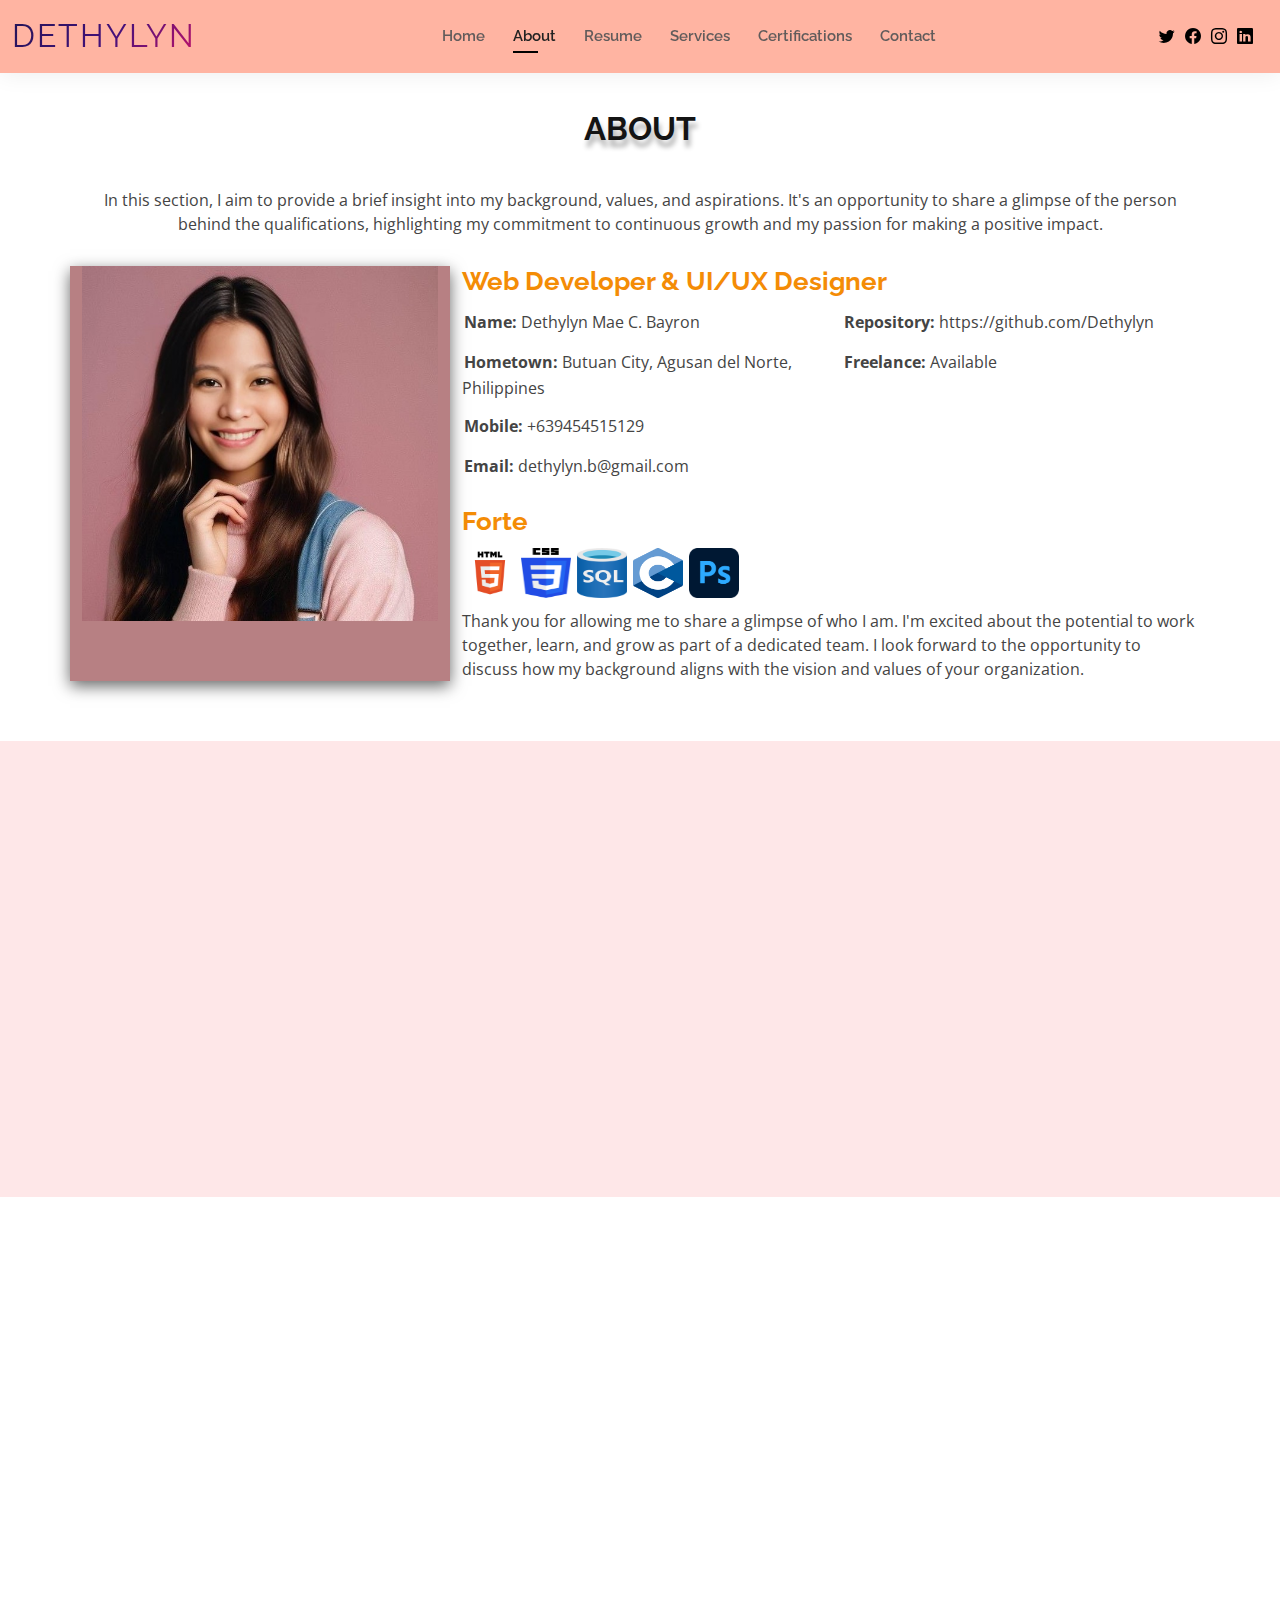
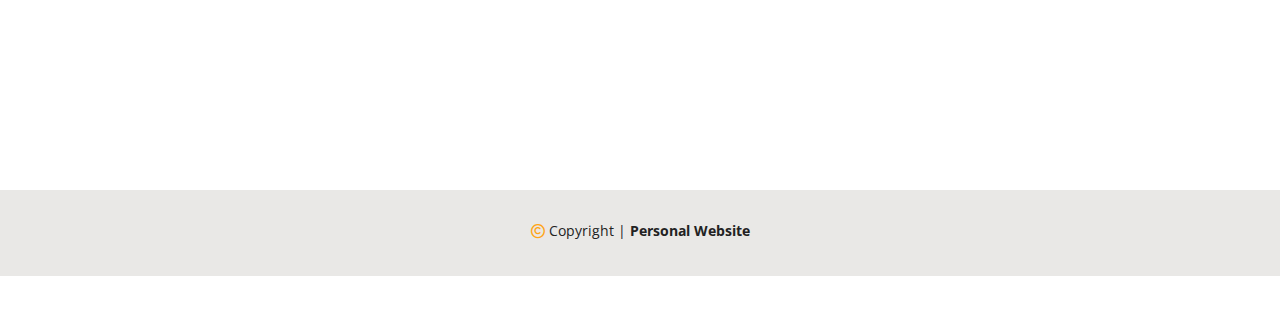
==== about.html @ 1c45d4dc "first commit" ====
<!DOCTYPE html>
<html lang="en">

<head>
  <meta charset="utf-8">
  <meta content="width=device-width, initial-scale=1.0" name="viewport">

  <title>Dethylyn Bayron</title>
  <meta content="" name="description">
  <meta content="" name="keywords">

  <!-- Favicons -->
  <link href="assets/img/letter-d.png" rel="icon">
  <link href="assets/img/apple-touch-icon.png" rel="apple-touch-icon">

  <!-- Google Fonts -->
  <link href="https://fonts.googleapis.com/css?family=Open+Sans:300,300i,400,400i,600,600i,700,700i|Raleway:300,300i,400,400i,500,500i,600,600i,700,700i|Poppins:300,300i,400,400i,500,500i,600,600i,700,700i" rel="stylesheet">

  <!-- Vendor CSS Files -->
  <link href="assets/vendor/aos/aos.css" rel="stylesheet">
  <link href="assets/vendor/bootstrap/css/bootstrap.min.css" rel="stylesheet">
  <link href="assets/vendor/bootstrap-icons/bootstrap-icons.css" rel="stylesheet">
  <link href="assets/vendor/boxicons/css/boxicons.min.css" rel="stylesheet">
  <link href="assets/vendor/glightbox/css/glightbox.min.css" rel="stylesheet">
  <link href="assets/vendor/swiper/swiper-bundle.min.css" rel="stylesheet">

  <!-- Template Main CSS File -->
  <link href="assets/css/style.css" rel="stylesheet">
    <!-- custom css -->
    <link href="assets/css/custom.css" rel="stylesheet">
    <!-- font awesome css -->
    <link href="assets/css/all.css" rel="stylesheet">

  <!-- =======================================================
  * Template Name: Kelly
  * Updated: Sep 18 2023 with Bootstrap v5.3.2
  * Template URL: https://bootstrapmade.com/kelly-free-bootstrap-cv-resume-html-template/
  * Author: BootstrapMade.com
  * License: https://bootstrapmade.com/license/
  ======================================================== -->
</head>

<body>

  <!-- ======= Header ======= -->
  <header id="header" class="fixed-top">
    <div class="container-fluid d-flex justify-content-between align-items-center">

      <h1 class="logo me-auto me-lg-0 animate-charcter"><a href="index.html">Dethylyn</a></h1>
      <!-- Uncomment below if you prefer to use an image logo -->
      <!-- <a href="index.html" class="logo"><img src="assets/img/logo.png" alt="" class="img-fluid"></a>-->

      <nav id="navbar" class="navbar order-last order-lg-0">
        <ul>
          <li><a href="index.html">Home</a></li>
          <li><a class="active" href="about.html">About</a></li>
          <li><a href="resume.html">Resume</a></li>
          <li><a href="services.html">Services</a></li>
          <li><a href="portfolio.html">Certifications</a></li>
          <li><a href="contact.html">Contact</a></li>
        </ul>
        <i class="bi bi-list mobile-nav-toggle"></i>
      </nav><!-- .navbar -->

      <div class="header-social-links">
        <a href="#" class="twitter"><i class="bi bi-twitter"></i></a>
        <a href="#" class="facebook"><i class="bi bi-facebook"></i></a>
        <a href="#" class="instagram"><i class="bi bi-instagram"></i></a>
        <a href="#" class="linkedin"><i class="bi bi-linkedin"></i></i></a>
      </div>

    </div>

  </header><!-- End Header -->

  <main id="main">

    <!-- ======= About Section ======= -->
    <section id="about" class="about">
      <div class="container" data-aos="fade-up">

        <div class="section-title">
          <h2>About</h2>
          <p>In this section, I aim to provide a brief insight into my background, values, and aspirations. It's an opportunity to share a glimpse of the person behind the qualifications, highlighting my commitment to continuous growth and my passion for making a positive impact.</p>
        </div>

        <div class="row">
          <div class="col-lg-4 avatar transparent-img">
            <img src="assets/img/me1.1.jpg" class="img-fluid" alt="">
          </div>
          <div class="col-lg-8 pt-4 pt-lg-0 content">
            <h3>Web Developer &amp; UI/UX Designer</h3>
            <div class="row">
              <div class="col-lg-6">
                <ul>
                  <li><i class="bi bi-rounded-right"></i> <strong>Name:</strong> Dethylyn Mae C. Bayron</li>
                  <li><i class="bi bi-rounded-right"></i> <strong>Hometown:</strong> Butuan City, Agusan del Norte, Philippines </li>
                  <li><i class="bi bi-rounded-right"></i> <strong>Mobile:</strong> +639454515129</li>
                  <li><i class="bi bi-rounded-right"></i> <strong>Email:</strong> dethylyn.b@gmail.com </li>
                </ul>

              </div>
              <div class="col-lg-6">
                <ul>
                  <li><i class="bi bi-rounded-right"></i> <strong>Repository:</strong> https://github.com/Dethylyn</li>
                  <li><i class="bi bi-rounded-right"></i> <strong>Freelance:</strong> Available</li>
                </ul>
              </div>
            </div>
            <div class="row">
              <div class="col-lg-12">
                <h3>Forte</h3>
                <span><img class="child bounce" src="assets/img/html.png" alt=""></span><span><img class="child bounce" src="assets/img/css.png" alt=""></span><span><img class="child bounce" src="assets/img/sql.png" alt=""></span><span><img class="child bounce" src="assets/img/c.png" alt=""></span><span><img class="child bounce" src="assets/img/ps.png" alt=""></span>
              </div>
            </div>
            <p class="pt-2">
              Thank you for allowing me to share a glimpse of who I am. I'm excited about the potential to work together, learn, and grow as part of a dedicated team. I look forward to the opportunity to discuss how my background aligns with the vision and values of your organization.
            </p>
          </div>
        </div>

      </div>
    </section><!-- End About Section -->

    <!-- ======= Skills Section ======= -->
    <section id="skills" class="skills">
      <div class="container" data-aos="fade-up">

        <div class="section-title">
          <h2>Skills</h2>
          <p>In this section, I humbly present the competencies I've acquired through experience and learning. These skills reflect my commitment to effectively contributing to the tasks at hand, and I look forward to demonstrating their value in your team.</p>
        </div>

        <div class="row skills-content">

          <div class="col-lg-6">

            <div class="progress">
              <span class="skill">HTML <i class="val">100%</i></span>
              <div class="progress-bar-wrap">
                <div class="progress-bar" role="progressbar" aria-valuenow="100" aria-valuemin="0" aria-valuemax="100"></div>
              </div>
            </div>

            <div class="progress">
              <span class="skill">CSS <i class="val">80%</i></span>
              <div class="progress-bar-wrap">
                <div class="progress-bar" role="progressbar" aria-valuenow="80" aria-valuemin="0" aria-valuemax="100"></div>
              </div>
            </div>

            <div class="progress">
              <span class="skill">SQL <i class="val">75%</i></span>
              <div class="progress-bar-wrap">
                <div class="progress-bar" role="progressbar" aria-valuenow="75" aria-valuemin="0" aria-valuemax="100"></div>
              </div>
            </div>

          </div>

          <div class="col-lg-6">

            <div class="progress">
              <span class="skill">C <i class="val">75%</i></span>
              <div class="progress-bar-wrap">
                <div class="progress-bar" role="progressbar" aria-valuenow="75" aria-valuemin="0" aria-valuemax="100"></div>
              </div>
            </div>

            <!-- <div class="progress">
              <span class="skill">WordPress/CMS <i class="val">90%</i></span>
              <div class="progress-bar-wrap">
                <div class="progress-bar" role="progressbar" aria-valuenow="90" aria-valuemin="0" aria-valuemax="100"></div>
              </div>
            </div> -->

            <div class="progress">
              <span class="skill">Photoshop <i class="val">70%</i></span>
              <div class="progress-bar-wrap">
                <div class="progress-bar" role="progressbar" aria-valuenow="70" aria-valuemin="0" aria-valuemax="100"></div>
              </div>
            </div>

          </div>

        </div>

      </div>
    </section><!-- End Skills Section -->

    <!-- ======= Facts Section ======= -->
    <!-- <section id="facts" class="facts">
      <div class="container" data-aos="fade-up">

        <div class="section-title">
          <h2>Facts</h2>
          <p>Magnam dolores commodi suscipit. Necessitatibus eius consequatur ex aliquid fuga eum quidem. Sit sint consectetur velit. Quisquam quos quisquam cupiditate. Et nemo qui impedit suscipit alias ea. Quia fugiat sit in iste officiis commodi quidem hic quas.</p>
        </div>

        <div class="row counters">

          <div class="col-lg-3 col-6 text-center">
            <span data-purecounter-start="0" data-purecounter-end="232" data-purecounter-duration="1" class="purecounter"></span>
            <p>Clients</p>
          </div>

          <div class="col-lg-3 col-6 text-center">
            <span data-purecounter-start="0" data-purecounter-end="521" data-purecounter-duration="1" class="purecounter"></span>
            <p>Projects</p>
          </div>

          <div class="col-lg-3 col-6 text-center">
            <span data-purecounter-start="0" data-purecounter-end="1463" data-purecounter-duration="1" class="purecounter"></span>
            <p>Hours Of Support</p>
          </div>

          <div class="col-lg-3 col-6 text-center">
            <span data-purecounter-start="0" data-purecounter-end="15" data-purecounter-duration="1" class="purecounter"></span>
            <p>Hard Workers</p>
          </div>

        </div>

      </div>
    </section> -->
    <!-- End Facts Section -->

    <!-- ======= Testimonials ======= -->
    <section id="testimonilas" class="testimonials">
      <div class="container" data-aos="fade-up">

        <div class="section-title">
          <h2>Testimonials</h2>
        </div>

        <div class="testimonials-slider swiper" data-aos="fade-up" data-aos-delay="100">
          <div class="swiper-wrapper">

            <div class="swiper-slide">
              <div class="testimonial-item">
                <p>
                  <i class="fa-solid fa-quote-left fa-beat-fade"></i>
                  Thank you for your excellent work on our receipt layout. It's been a great help to our business.
                  <i class="fa-solid fa-quote-right fa-beat-fade"></i>
                </p>
                <img src="assets/img/testimonials/imelda.jpg" class="testimonial-img" alt="">
                <h3>Imelda Bayron</h3>
                <h4>Accounting Staff</h4>
              </div>
            </div><!-- End testimonial item -->

            <div class="swiper-slide">
              <div class="testimonial-item">
                <p>
                  <i class="fa-solid fa-quote-left fa-beat-fade"></i>
                  Your help with our school project has been greatly appreciated, and it made a positive impact on our work. Thank you for your valuable assistance.
                  <i class="fa-solid fa-quote-right fa-beat-fade"></i>
                </p>
                <img src="assets/img/testimonials/jewel.jpg" class="testimonial-img" alt="">
                <h3>Jewel Canda</h3>
                <h4>Student</h4>
              </div>
            </div><!-- End testimonial item -->

            <div class="swiper-slide">
              <div class="testimonial-item">
                <p>
                  <i class="fa-solid fa-quote-left fa-beat-fade"></i>
                  The output is very good, thank you for doing the project det, even it is rush.
                  <i class="fa-solid fa-quote-right fa-beat-fade"></i>
                </p>
                <img src="assets/img/testimonials/christine.jpg" class="testimonial-img" alt="">
                <h3>Christine Torres</h3>
                <h4>Staff</h4>
              </div>
            </div><!-- End testimonial item -->

          </div>
          <div class="swiper-pagination"></div>
        </div>

        <div class="owl-carousel testimonials-carousel">

      </div>

    </div><!-- End Testimonials  -->

  </main><!-- End #main -->

  <!-- ======= Footer ======= -->
  <footer id="footer">
    <div class="container">
      <div class="copyright">
        <i class="fa-regular fa-copyright fa-bounce"></i> Copyright | <strong>Personal Website</strong>
      </div>
      <div class="credits">
        <!-- All the links in the footer should remain intact. -->
        <!-- You can delete the links only if you purchased the pro version. -->
        <!-- Licensing information: https://bootstrapmade.com/license/ -->
        <!-- Purchase the pro version with working PHP/AJAX contact form: https://bootstrapmade.com/kelly-free-bootstrap-cv-resume-html-template/ -->
        <!-- Designed by <a href="https://bootstrapmade.com/">BootstrapMade</a> -->
      </div>
    </div>
  </footer><!-- End  Footer -->

  <div id="preloader"></div>
  <a href="#" class="back-to-top d-flex align-items-center justify-content-center"><i class="bi bi-arrow-up-short"></i></a>

  <!-- Vendor JS Files -->
  <script src="assets/vendor/purecounter/purecounter_vanilla.js"></script>
  <script src="assets/vendor/aos/aos.js"></script>
  <script src="assets/vendor/bootstrap/js/bootstrap.bundle.min.js"></script>
  <script src="assets/vendor/glightbox/js/glightbox.min.js"></script>
  <script src="assets/vendor/isotope-layout/isotope.pkgd.min.js"></script>
  <script src="assets/vendor/swiper/swiper-bundle.min.js"></script>
  <script src="assets/vendor/waypoints/noframework.waypoints.js"></script>
  <script src="assets/vendor/php-email-form/validate.js"></script>

  <!-- Template Main JS File -->
  <script src="assets/js/main.js"></script>

</body>

</html>
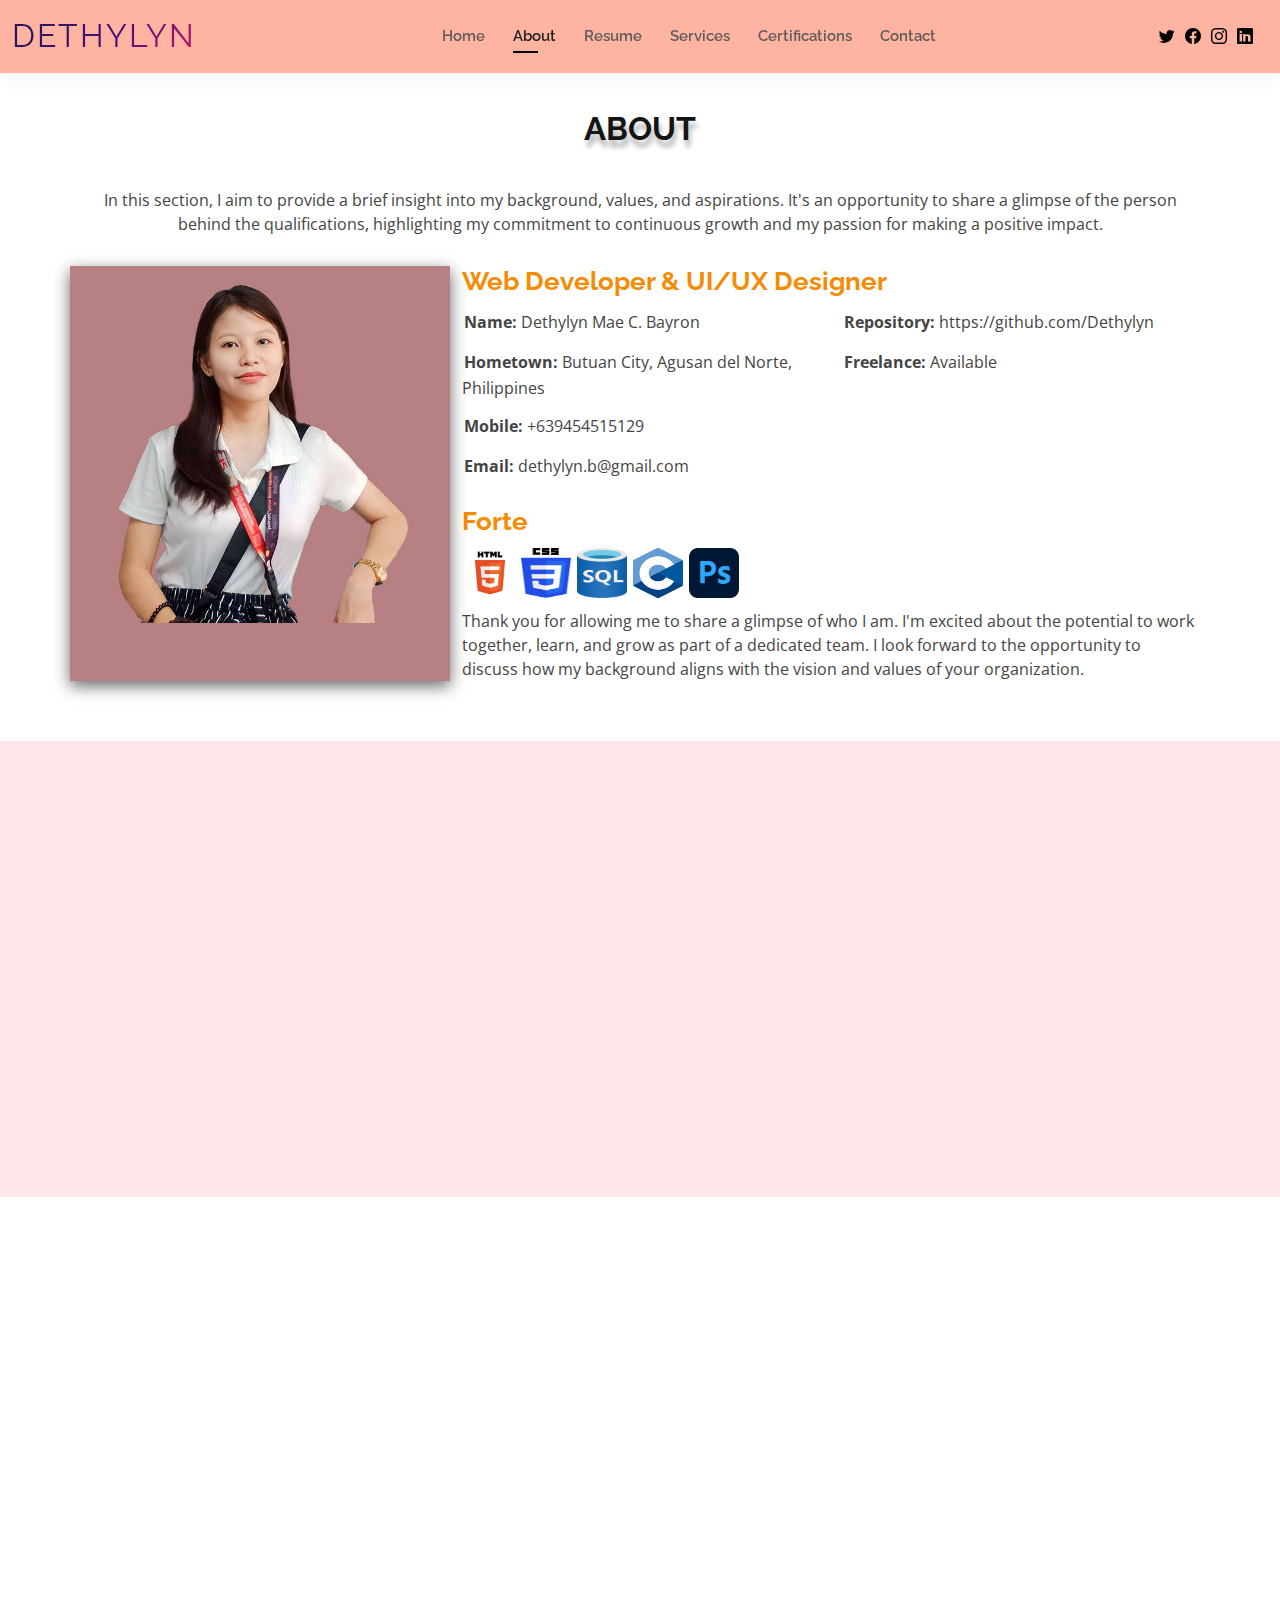
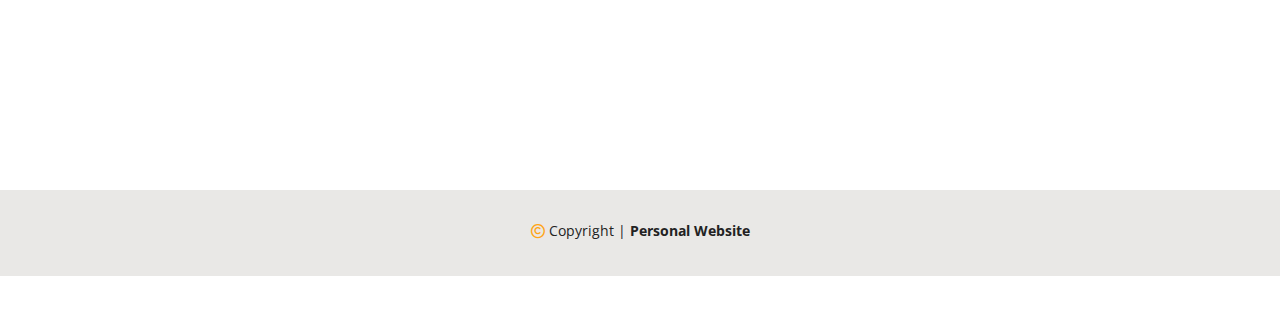
==== commit a264a8fe: "Changed photo in about section and update social media links" ====
--- a/about.html
+++ b/about.html
@@ -63,10 +63,10 @@
       </nav><!-- .navbar -->
 
       <div class="header-social-links">
-        <a href="#" class="twitter"><i class="bi bi-twitter"></i></a>
-        <a href="#" class="facebook"><i class="bi bi-facebook"></i></a>
-        <a href="#" class="instagram"><i class="bi bi-instagram"></i></a>
-        <a href="#" class="linkedin"><i class="bi bi-linkedin"></i></i></a>
+        <a href="https://twitter.com/DethylynB" class="twitter"><i class="bi bi-twitter"></i></a>
+        <a href="https://www.facebook.com/profile.php?id=100010073976454&mibextid=9R9pXO" class="facebook"><i class="bi bi-facebook"></i></a>
+        <a href="https://www.instagram.com/dethylyn_b/" class="instagram"><i class="bi bi-instagram"></i></a>
+        <a href="https://www.linkedin.com/in/dethylyn-bayron-6280a7255/" class="linkedin"><i class="bi bi-linkedin"></i></i></a>
       </div>
 
     </div>
--- a/assets/css/style.css
+++ b/assets/css/style.css
@@ -774,11 +774,11 @@
   width: 12px;
   height: 12px;
   opacity: 1;
-  background-color: rgba(0, 0, 0, 0.228);
+  background-color: rgba(129, 112, 112, 0.228);
 }
 
 .testimonials .swiper-pagination .swiper-pagination-bullet-active {
-  background-color:#f75170e8;
+  background-color:#ffc107;
 }
 
 /*--------------------------------------------------------------
@@ -807,12 +807,34 @@
   font-weight: 600;
   text-transform: uppercase;
   font-family: "Poppins", sans-serif;
-  background-color: #ef233c;
-  color: white;
+  /* background-color: #ef233c; */
+  text-decoration: underline;
+  color: #f48c06;
   margin-bottom: 10px;
-  text-align: center;
+  text-align: left;
   padding: 3px;
 }
+
+/* resume1 */
+.resume1 {
+  line-height: 18px;
+  font-size: 18px;
+  font-weight: 600;
+  text-transform: uppercase;
+  font-family: "Poppins", sans-serif;
+  /* background-color: #ef233c; */
+  text-decoration: underline;
+  color: #f48c06;
+  margin-bottom: 10px;
+  text-align: left;
+  padding: 3px;
+}
+
+/* @media (max-width: 992px) {
+  .resume .resume-item h4 {
+    padding-top: 58px;
+  }
+} */
 
 .resume .resume-item h5 {
   font-size: 16px;
@@ -1083,7 +1105,7 @@
 }
 
 .contact .info-box .social-links a:hover {
-  color: #ffcdb2;
+  color: #ff385f;
 }
 
 .contact .php-email-form {
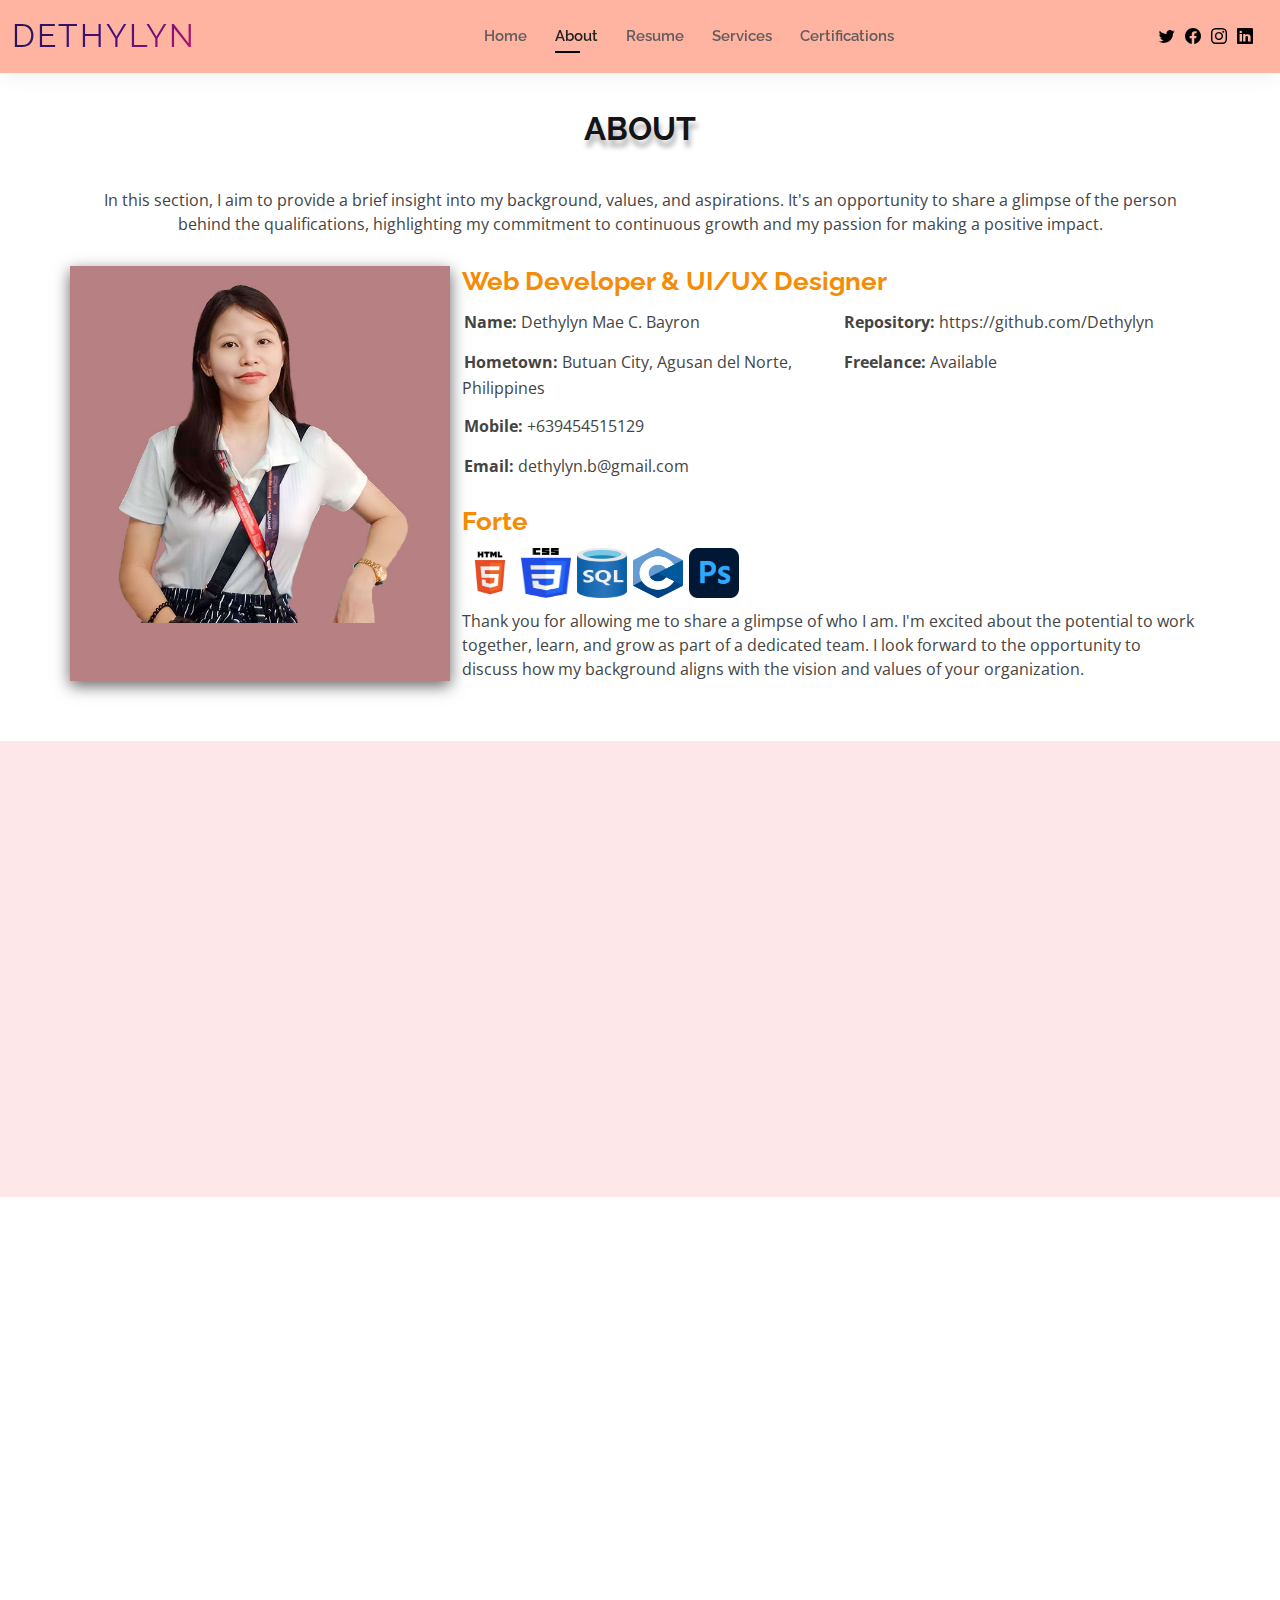
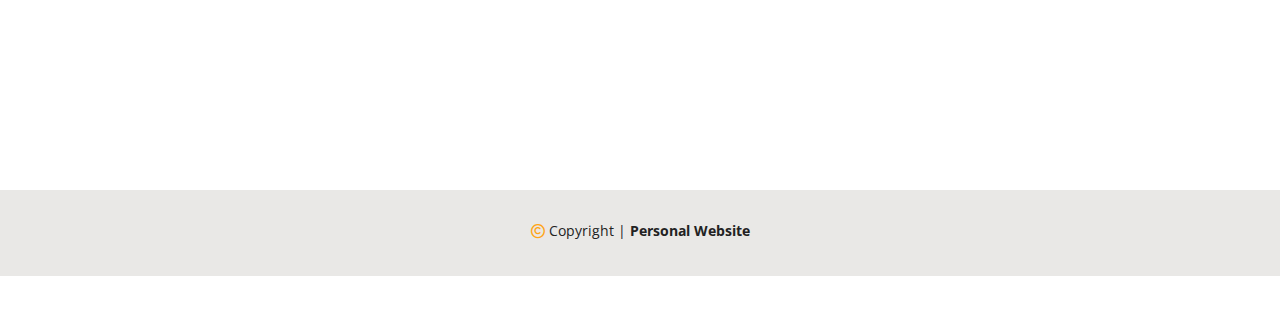
==== commit c9919c5c: "Removed contact section" ====
--- a/about.html
+++ b/about.html
@@ -57,7 +57,7 @@
           <li><a href="resume.html">Resume</a></li>
           <li><a href="services.html">Services</a></li>
           <li><a href="portfolio.html">Certifications</a></li>
-          <li><a href="contact.html">Contact</a></li>
+          <!-- <li><a href="contact.html">Contact</a></li> -->
         </ul>
         <i class="bi bi-list mobile-nav-toggle"></i>
       </nav><!-- .navbar -->
